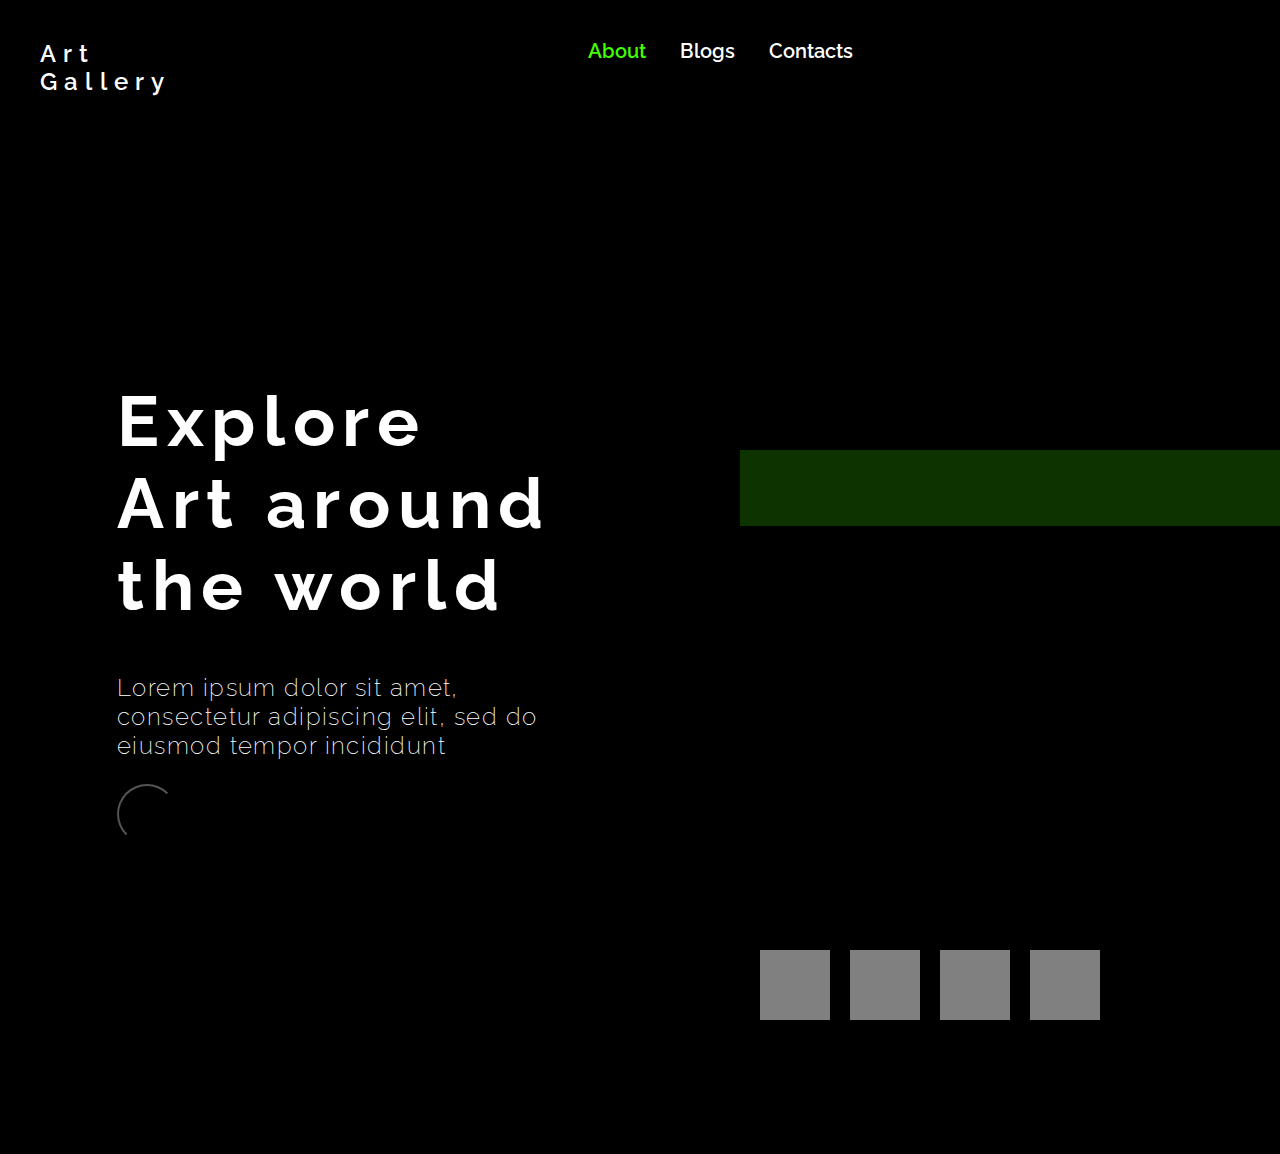
==== index.html @ 6f426cf1 "j" ====
<!DOCTYPE html>
<html lang="en">

<head>
    <meta charset="UTF-8">
    <meta http-equiv="X-UA-Compatible" content="IE=edge">
    <meta name="viewport" content="width=device-width, initial-scale=1.0">
    <link rel="stylesheet" href="css/style.css">
    <title>Landing page</title>
</head>

<body>
    <section class="container">
        <header class="flex">
            <div class="logo">
                <span>Art<br>Gallery</span>
            </div>
            <div class="menu">
                <a class="active" href="/">About</a>
                <a href="/">Blogs</a>
                <a href="/">Contacts</a>
            </div>
            <!--div class="align-right">
                <img src="imgs/menu.png">
            </div-->
        </header>
        <section class="body flex">
            <div class="body-left">
                <div class="text">
                    <h1>Explore Art around the world</h1>
                    <p>Lorem ipsum dolor sit amet, consectetur adipiscing elit, sed do eiusmod tempor incididunt </p>
                    <button onclick="alert('hola!');" class="btn-arrow"></button>
                    <div class="social-net flex">
                        <a href="/"><i class="facebook"></i></a>
                        <a href="/"><i class="instagram"></i></a>
                        <a href="/"><i class="twitter"></i></a>
                        <a href="/"><i class="youtube"></i></a>
                    </div>
                </div>

            </div>
            <div class="body-right">
                <div class="green-container"></div>
                <div class="more-icons flex">
                    <a href="/"><i class="map"></i></a>
                    <a href="/"><i class="boxes"></i></a>
                    <a href="/"><i class="layers"></i></a>
                    <a href="/"><i class="heart"></i></a>
                </div>
            </div>
        </section>
    </section>
</body>

</html>
---- css/style.css ----
@import url('https://fonts.googleapis.com/css2?family=Raleway:wght@200;400;600;700&family=Roboto:wght@400;700&display=swap');
body {
    margin: 0;
    font-family: 'Raleway', sans-serif;
}

a {
    color: #fff;
    text-decoration: none;
    font-weight: 600;
    font-size: 20px;
    line-height: 23px;
}

.container {
    width: 1440px;
    /*height: 1024px;*/
    background-color: #000;
    margin: 0 auto;
    color: #fff;
}

.flex {
    display: flex;
    flex-direction: row
}

.flex-center {
    justify-content: center;
}

.align-right {
    text-align: right;
}

header {
    padding: 40px;
    height: 100px;
}

header>div {
    width: 200px;
}

header>:nth-child(2) {
    width: 960px;
}

.logo {
    font-weight: 600;
    font-size: 24px;
    line-height: 28px;
    letter-spacing: 0.3em;
}

.menu {
    text-align: center;
}

.menu a {
    padding: 0 15px;
}

.menu a.active,
.menu a:hover {
    color: #42FF00;
}

.body-left {
    width: 690px;
    height: 974px;
}

.body-right {
    width: 750px;
    height: 974px;
    background-image: url('../assets/imgs/body.png');
    background-size: cover;
    background-position: top center;
}

.body-left .text {
    width: 456px;
    margin: 200px auto 50px;
}

.body-left h1 {
    font-size: 70px;
    letter-spacing: 0.11em;
}

.body-left p {
    font-size: 24px;
    letter-spacing: 0.06em;
    font-weight: 200;
}

.btn-arrow {
    background-image: url('../assets/icons/arrow.png');
    width: 60px;
    height: 60px;
    background-position: center;
    border-radius: 60px;
    background-color: transparent;
    background-repeat: no-repeat;
    cursor: pointer;
}

.btn-arrow:hover {
    background-color: rgba(255, 255, 255, 0.2);
}

.social-net {
    margin-top: 100px;
}

.social-net i {
    width: 40px;
    height: 40px;
    display: block;
    background-repeat: no-repeat;
    background-position: center;
    margin: 5px;
}

.facebook {
    background-image: url('../assets/icons/facebook.png');
}

.instagram {
    background-image: url('../assets/icons/instagram.png');
}

.twitter {
    background-image: url('../assets/icons/twitter.png');
}

.youtube {
    background-image: url('../assets/icons/youtube.png');
}

.more-icons {
    margin: 760px 0 0 60px;
}

.more-icons i {
    width: 70px;
    height: 70px;
    display: block;
    background-repeat: no-repeat;
    background-position: center;
    margin: 10px;
    background-color: rgba(255, 255, 255, 0.5);
}

.map {
    background-image: url('../assets/icons/map.png');
}

.boxes {
    background-image: url('../assets/icons/boxes.png');
}

.layers {
    background-image: url('../assets/icons/layers.png');
}

.heart {
    background-image: url('../assets/icons/heart.png');
}

.green-container {
    width: 700px;
    height: 76px;
    background-color: rgba(66, 255, 0, 0.2);
    margin-top: 270px;
    float: right;
}

i {
    transition: all .2s ease-in-out;
}

i:hover {
    transform: scale(1.3);
}
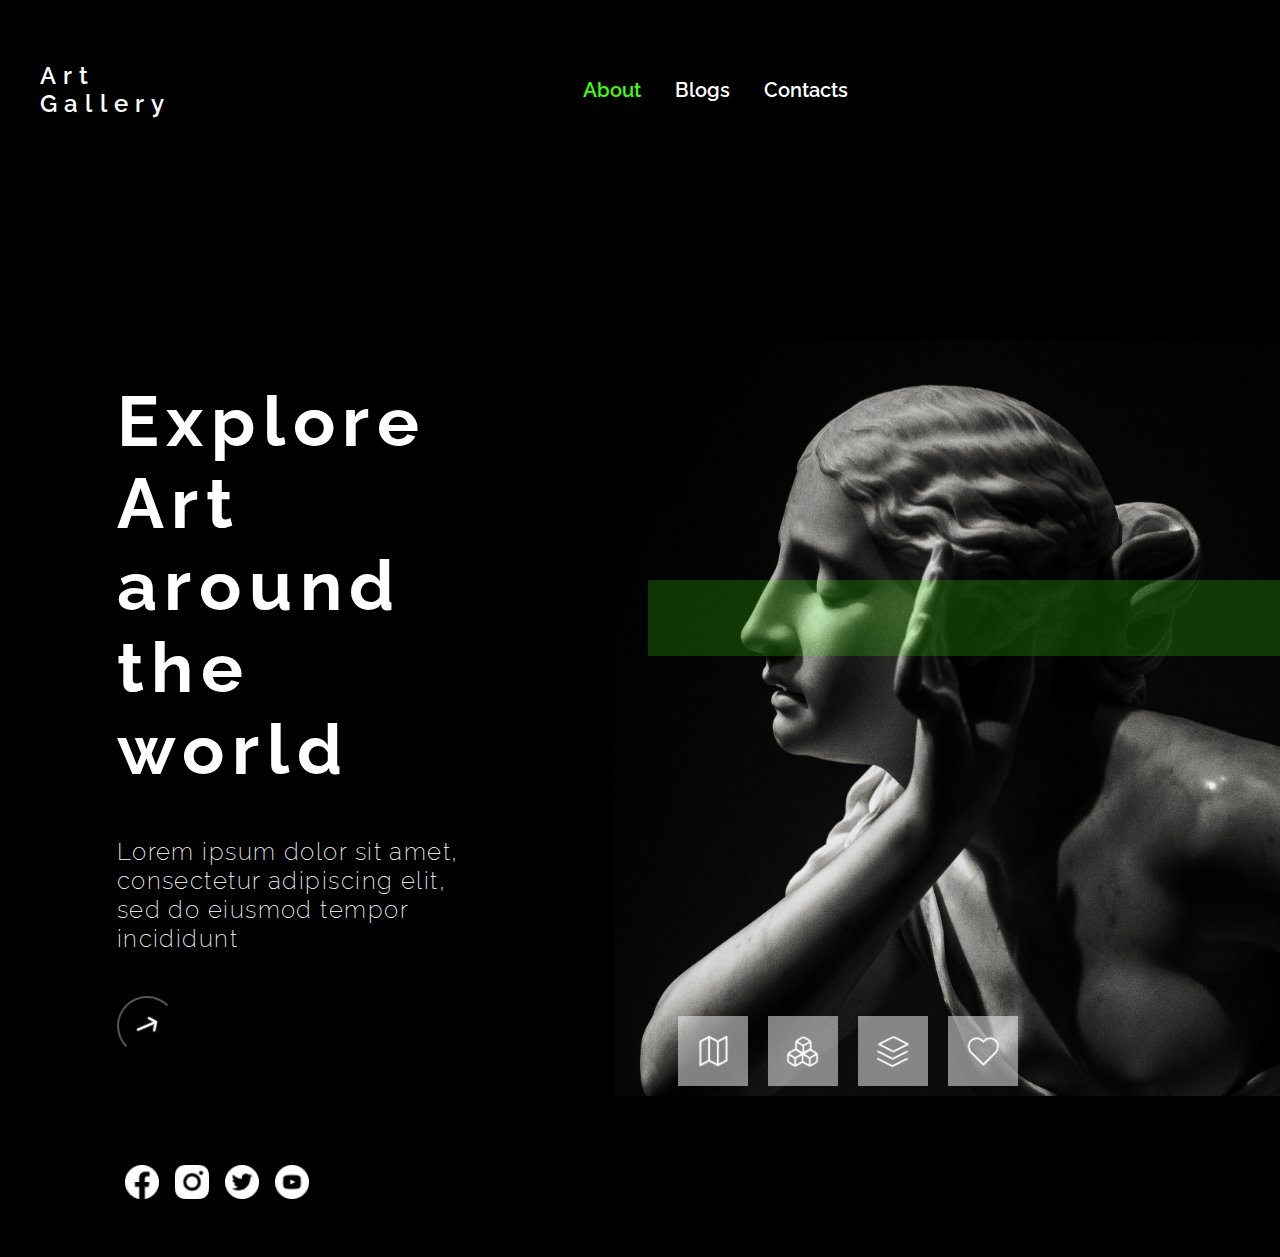
==== commit 522d7bd5: "sss" ====
--- a/index.html
+++ b/index.html
@@ -16,7 +16,7 @@
                 <span>Art<br>Gallery</span>
             </div>
             <div class="menu">
-                <a class="active" href="/">About</a>
+                <a class="active" href="index.html">About</a>
                 <a href="/">Blogs</a>
                 <a href="/">Contacts</a>
             </div>
--- a/css/style.css
+++ b/css/style.css
@@ -1,4 +1,5 @@
 @import url('https://fonts.googleapis.com/css2?family=Raleway:wght@200;400;600;700&family=Roboto:wght@400;700&display=swap');
+
 body {
     margin: 0;
     font-family: 'Raleway', sans-serif;
@@ -13,7 +14,8 @@
 }
 
 .container {
-    width: 1440px;
+    width: 100%;
+    max-width: 1440px;
     /*height: 1024px;*/
     background-color: #000;
     margin: 0 auto;
@@ -22,7 +24,15 @@
 
 .flex {
     display: flex;
-    flex-direction: row
+    flex-direction: row;
+    align-items: center;
+}
+
+/* screens-size */
+@media screen and (max-width: 1000px) {
+    .flex {
+        flex-direction: column;
+    }
 }
 
 .flex-center {
@@ -43,7 +53,7 @@
 }
 
 header>:nth-child(2) {
-    width: 960px;
+    width: 100%;
 }
 
 .logo {
@@ -55,6 +65,7 @@
 
 .menu {
     text-align: center;
+    margin: 6%;
 }
 
 .menu a {
@@ -67,20 +78,21 @@
 }
 
 .body-left {
-    width: 690px;
-    height: 974px;
+    width: 48%;
+    height: 95%;
 }
 
 .body-right {
-    width: 750px;
-    height: 974px;
+    width: 52%;
+    height: 95%;
     background-image: url('../assets/imgs/body.png');
-    background-size: cover;
+    background-size: 100%;
     background-position: top center;
+    background-repeat: no-repeat;
 }
 
 .body-left .text {
-    width: 456px;
+    width: 62%;
     margin: 200px auto 50px;
 }
 
@@ -104,6 +116,7 @@
     background-color: transparent;
     background-repeat: no-repeat;
     cursor: pointer;
+    margin-top: 5%;
 }
 
 .btn-arrow:hover {
@@ -112,6 +125,7 @@
 
 .social-net {
     margin-top: 100px;
+    flex-flow: wrap;
 }
 
 .social-net i {
@@ -125,22 +139,27 @@
 
 .facebook {
     background-image: url('../assets/icons/facebook.png');
+    background-size: 85%;
 }
 
 .instagram {
     background-image: url('../assets/icons/instagram.png');
+    background-size: 85%;
 }
 
 .twitter {
     background-image: url('../assets/icons/twitter.png');
+    background-size: 85%;
 }
 
 .youtube {
     background-image: url('../assets/icons/youtube.png');
+    background-size: 85%;
 }
 
 .more-icons {
-    margin: 760px 0 0 60px;
+    margin: 100% 0 0 8%;
+    flex-flow: wrap;
 }
 
 .more-icons i {
@@ -155,26 +174,31 @@
 
 .map {
     background-image: url('../assets/icons/map.png');
+    background-size: 50%;
 }
 
 .boxes {
     background-image: url('../assets/icons/boxes.png');
+    background-size: 50%;
 }
 
 .layers {
     background-image: url('../assets/icons/layers.png');
+    background-size: 50%;
 }
 
 .heart {
     background-image: url('../assets/icons/heart.png');
+    background-size: 50%;
 }
 
 .green-container {
-    width: 700px;
+    width: 95%;
     height: 76px;
     background-color: rgba(66, 255, 0, 0.2);
-    margin-top: 270px;
+    margin-top: 36%;
     float: right;
+    background-position: top center;
 }
 
 i {
@@ -183,4 +207,115 @@
 
 i:hover {
     transform: scale(1.3);
-}+}
+
+/* Queris */
+
+/* portatil */
+
+@media screen and (max-width: 1200px) {
+    .body-left h1 {
+        font-size: 60px;
+    }
+
+    .body-left p {
+        font-size: 22px;
+    }
+
+    .btn-arrow {
+        width: 55px;
+        height: 55px;
+        border-radius: 55px;
+        background-size: 50%;
+    }
+
+    .social-net i {
+        width: 38px;
+        height: 38px;
+    }
+
+    .more-icons i {
+        width: 60px;
+        height: 60px;
+    }
+}
+/* netbook */
+@media screen and (max-width: 991px) {
+    .body-left h1 {
+        font-size: 50px;
+    }
+
+    .body-left p {
+        font-size: 20px;
+    }
+
+    .btn-arrow {
+        width: 50px;
+        height: 50px;
+        border-radius: 50px;
+    }
+
+    .social-net i {
+        width: 36px;
+        height: 36px;
+    }
+
+    .more-icons i {
+        width: 50px;
+        height: 50px;
+    }
+}
+/* tablet */
+@media screen and (max-width: 767px) {
+    .body-left h1 {
+        font-size: 40px;
+    }
+
+    .body-left p {
+        font-size: 18px;
+    }
+
+    .btn-arrow {
+        width: 45px;
+        height: 45px;
+        border-radius: 45px;
+    }
+
+    .social-net i {
+        width: 34px;
+        height: 34px;
+    }
+
+    .more-icons i {
+        width: 40px;
+        height: 40px;
+    }
+}
+
+/* movil */
+@media screen and (max-width: 575px) {
+    .body-left h1 {
+        font-size: 30px;
+    }
+
+    .body-left p {
+        font-size: 16px;
+    }
+
+    .btn-arrow {
+        width: 40px;
+        height: 40px;
+        border-radius: 40px;
+    }
+
+    .social-net i {
+        width: 32px;
+        height: 32px;
+    }
+
+    .more-icons i {
+        width: 30px;
+        height: 30px;
+    }
+}
+
